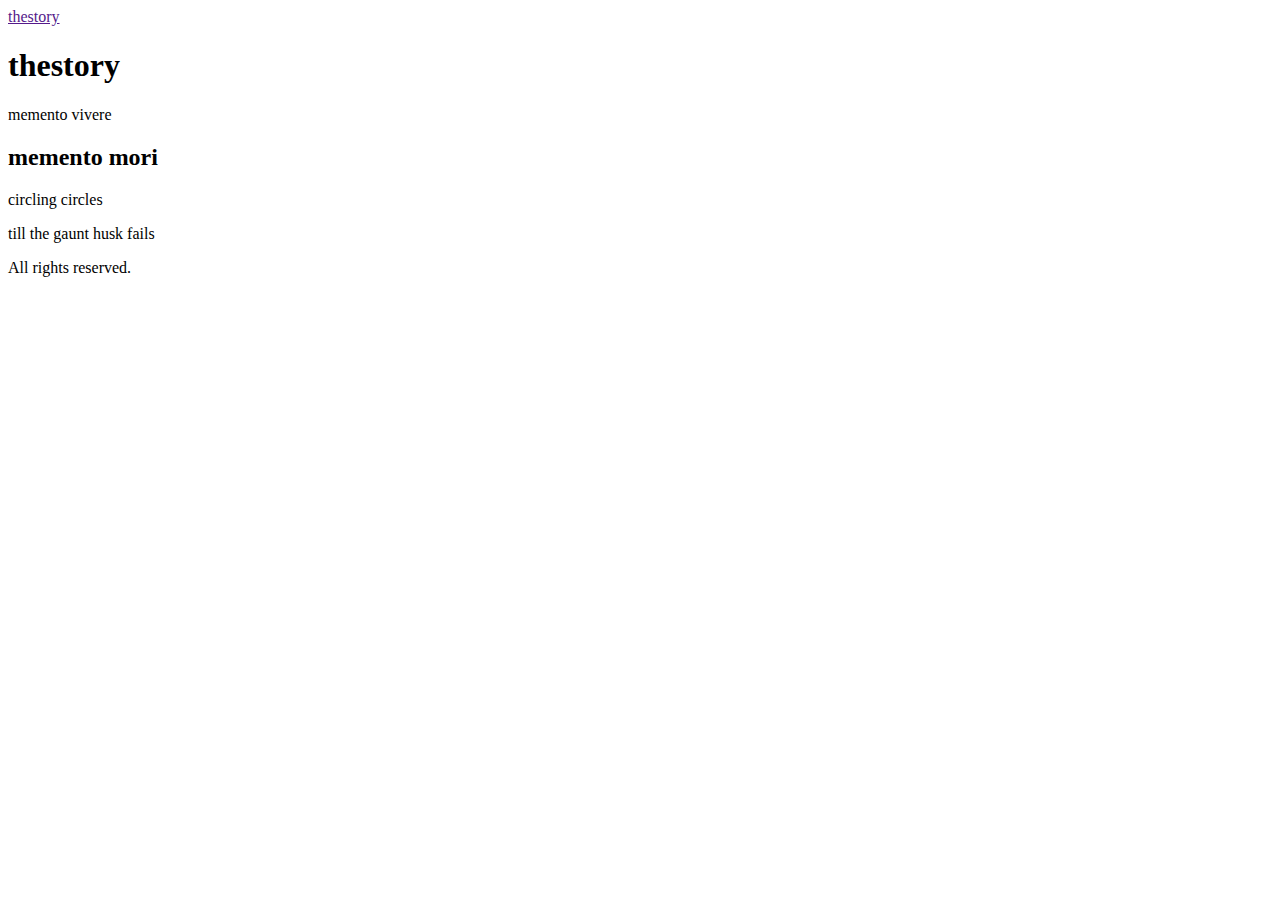
==== index.html @ 322ba3cc "basic pages setup" ====
<!DOCTYPE html>
<html lang="en-US">
  <head>
    <meta charset="UTF-8" />
    <meta name="viewport" content="width=device-width, initial-scale=1" />
    <title>thestory</title>
    <link rel="stylesheet" id="" href="style.css" media="all" />
  </head>
  <body>
    <header class="header">
      <nav>
        <a href="">thestory</a>
      </nav>
    </header>
    <main>
      <section class="heading">
        <h1>thestory</h1>
        <p>memento vivere</p>
      </section>
      <section class="content">
        <article>
          <h2>memento mori</h2>
          <p>circling circles</p>
          <p>till the gaunt husk fails</p>
        </article>
      </section>
    </main>
    <footer>
      <section>All rights reserved.</section>
    </footer>
  </body>
</html>
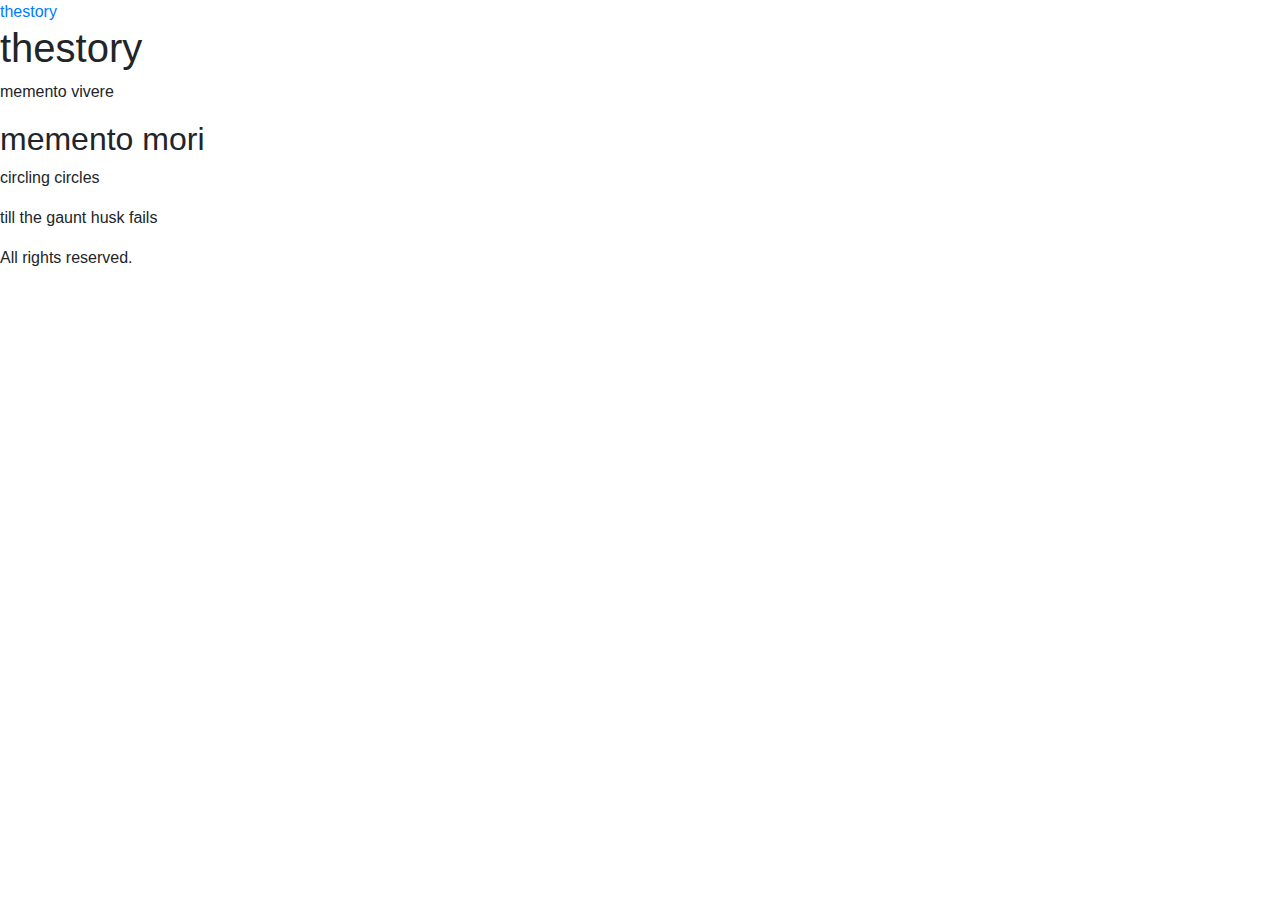
==== commit 51df3102: "start style with bootstrap" ====
--- a/index.html
+++ b/index.html
@@ -4,7 +4,10 @@
     <meta charset="UTF-8" />
     <meta name="viewport" content="width=device-width, initial-scale=1" />
     <title>thestory</title>
-    <link rel="stylesheet" id="" href="style.css" media="all" />
+    <link rel="stylesheet" id="" href="style/bootstrap-grid.min.css" media="all" />
+    <link rel="stylesheet" id="" href="style/bootstrap-reboot.min.css" media="all" />
+    <link rel="stylesheet" id="" href="style/bootstrap.min.css" media="all" />
+    <link rel="stylesheet" id="" href="style/style.css" media="all" />
   </head>
   <body>
     <header class="header">
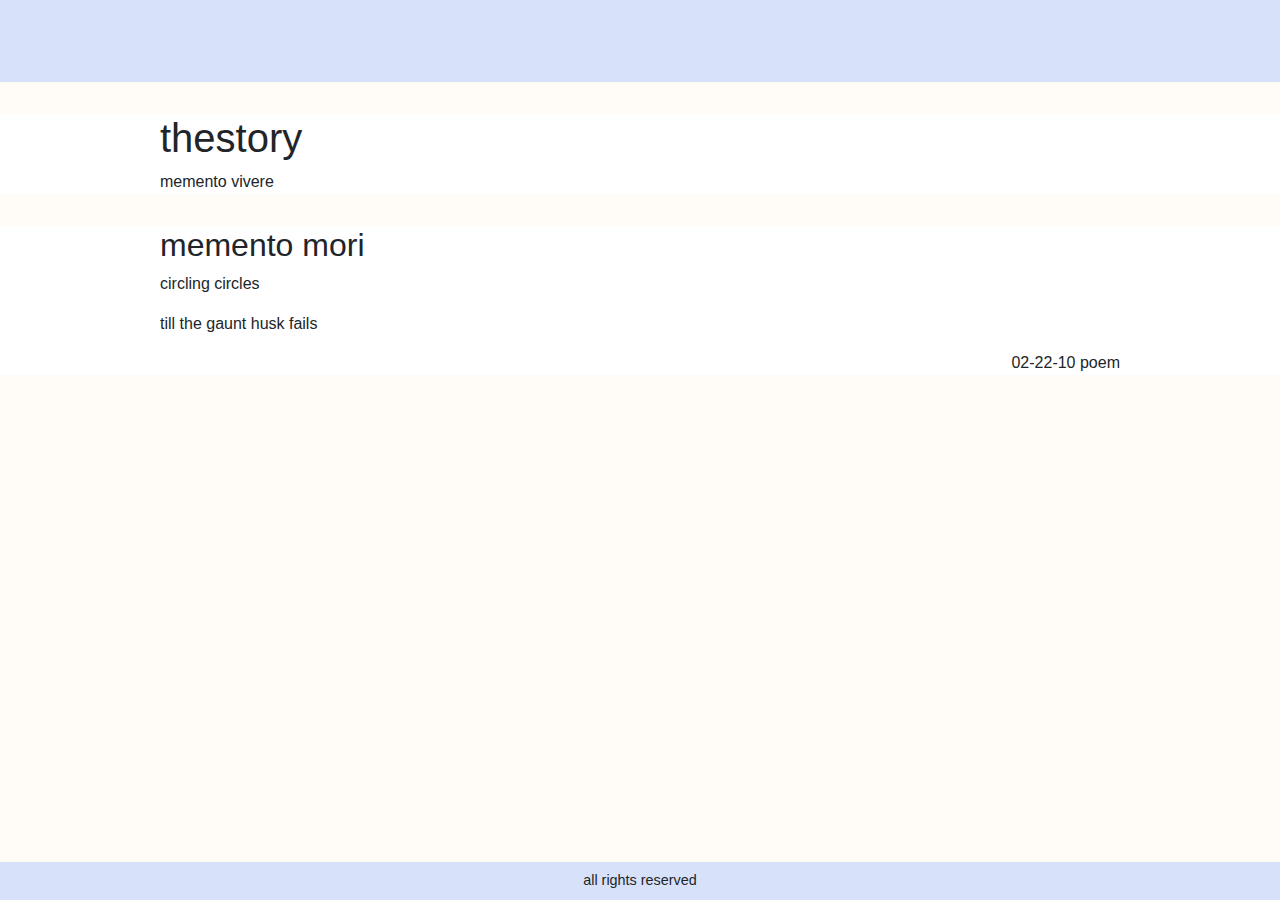
==== commit ece7e0d9: "init structure and style" ====
--- a/index.html
+++ b/index.html
@@ -11,25 +11,37 @@
   </head>
   <body>
     <header class="header">
-      <nav>
-        <a href="">thestory</a>
-      </nav>
+      <nav></nav>
     </header>
     <main>
-      <section class="heading">
-        <h1>thestory</h1>
-        <p>memento vivere</p>
-      </section>
       <section class="content">
         <article>
-          <h2>memento mori</h2>
-          <p>circling circles</p>
-          <p>till the gaunt husk fails</p>
+          <section class="heading">
+            <h1>thestory</h1>
+          </section>
+          <section class="article-content">
+            <p>memento vivere</p>
+          </section>
+        </article>
+      </section>
+      <section class="feed">
+        <article>
+          <section class="heading">
+            <h2>memento mori</h2>
+          </section>
+          <section class="article-content">
+            <p>circling circles</p>
+            <p>till the gaunt husk fails</p>
+          </section>
+          <section class="detail">
+            <span class="posted">02-22-10</span>
+            <span class="tags">poem</span>
+          </section>
         </article>
       </section>
     </main>
     <footer>
-      <section>All rights reserved.</section>
+      <section><p>all rights reserved</p></section>
     </footer>
   </body>
 </html>--- a/style/style.css
+++ b/style/style.css
@@ -0,0 +1,72 @@
+
+* > p:last-of-type {
+  margin-bottom: 0px;
+}
+
+/**
+ * Containers and spacing
+ */
+body {
+  min-height: 100vh;
+}
+
+header {
+  padding: 1em 10em;
+  margin-bottom: 2em;
+}
+header nav {
+  height: 50px;
+}
+
+main {
+  margin-bottom: 2em;
+}
+main article {
+  margin-bottom: 2em;
+}
+
+article section {
+  padding: 0 10em;
+}
+article section.detail {
+  margin-top: 15px;
+  text-align: right;
+}
+
+footer {
+  position: absolute;
+  bottom: 0px;
+  width: 100%;
+  padding: 0.5em 10em;
+}
+footer p {
+  width: 100%;
+  text-align: center;
+}
+
+/**
+ * Fonts
+ */
+.article-content .detail,
+footer p {
+  font-size: 0.9em;
+}
+
+/**
+ * Color
+ */
+body {
+  background-color: #fffbf6;
+}
+header {
+  background-color: #d7e2fa;
+}
+main > section {
+  background-color: #fff;
+}
+main > article {
+  background-color: #fff;
+}
+footer {
+  background-color: #d7e2fa;
+}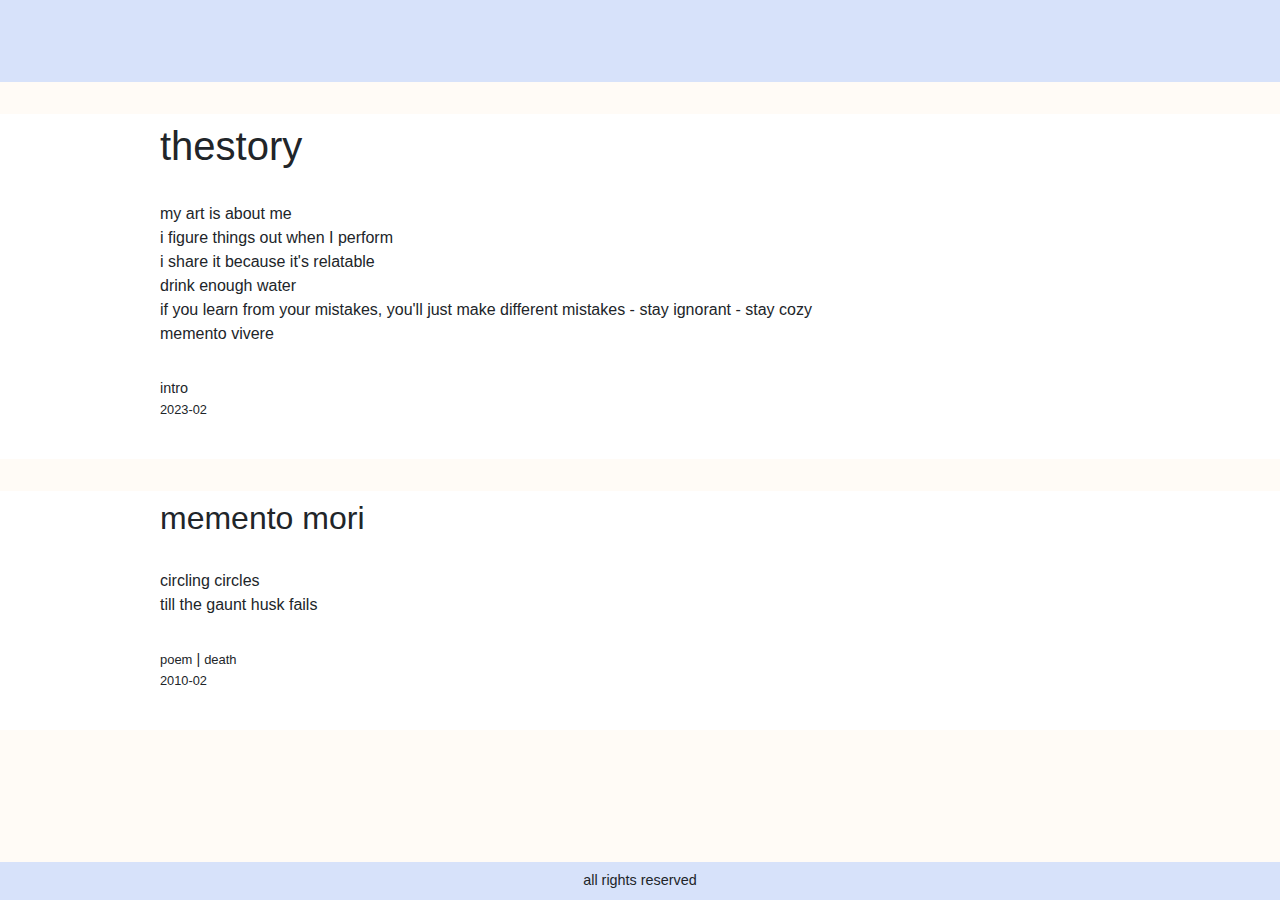
==== commit e066411c: "single page app init" ====
--- a/index.html
+++ b/index.html
@@ -4,10 +4,16 @@
     <meta charset="UTF-8" />
     <meta name="viewport" content="width=device-width, initial-scale=1" />
     <title>thestory</title>
-    <link rel="stylesheet" id="" href="style/bootstrap-grid.min.css" media="all" />
-    <link rel="stylesheet" id="" href="style/bootstrap-reboot.min.css" media="all" />
-    <link rel="stylesheet" id="" href="style/bootstrap.min.css" media="all" />
-    <link rel="stylesheet" id="" href="style/style.css" media="all" />
+    <link rel="stylesheet" href="style/bootstrap-grid.min.css" media="all" />
+    <link rel="stylesheet" href="style/bootstrap-reboot.min.css" media="all" />
+    <link rel="stylesheet" href="style/bootstrap.min.css" media="all" />
+    <link rel="stylesheet" href="style/style.css" media="all" />
+    <script src="scripts/jquery.min.js"></script>
+    <script src="scripts/bootstrap.min.js"></script>
+    <script src="scripts/marked.min.js"></script>
+    <script src="scripts/jsyaml.min.js"></script>
+    <script src="scripts/purify.min.js"></script>
+    <script src="scripts/scripts.js"></script>
   </head>
   <body>
     <header class="header">
@@ -15,27 +21,33 @@
     </header>
     <main>
       <section class="content">
-        <article>
+        <article class="article">
           <section class="heading">
             <h1>thestory</h1>
           </section>
-          <section class="article-content">
+          <section class="content">
+            <p>my art is about me</p>
+            <p>i figure things out when I perform</p>
+            <p>i share it because it's relatable</p>
+            <p>drink enough water</p>
+            <p>if you learn from your mistakes, you'll just make different mistakes - stay ignorant - stay cozy</p>
             <p>memento vivere</p>
+          </section>
+          <section class="details">
+            <ul class="tags">intro</ul>
+            <p class="composed">2023-02</p>
           </section>
         </article>
       </section>
       <section class="feed">
-        <article>
+        <article class="article">
           <section class="heading">
-            <h2>memento mori</h2>
+            <h2 class="title"></h2>
           </section>
-          <section class="article-content">
-            <p>circling circles</p>
-            <p>till the gaunt husk fails</p>
-          </section>
-          <section class="detail">
-            <span class="posted">02-22-10</span>
-            <span class="tags">poem</span>
+          <section class="content"></section>
+          <section class="details">
+            <ul class="tags"></ul>
+            <p class="composed"></p>
           </section>
         </article>
       </section>
